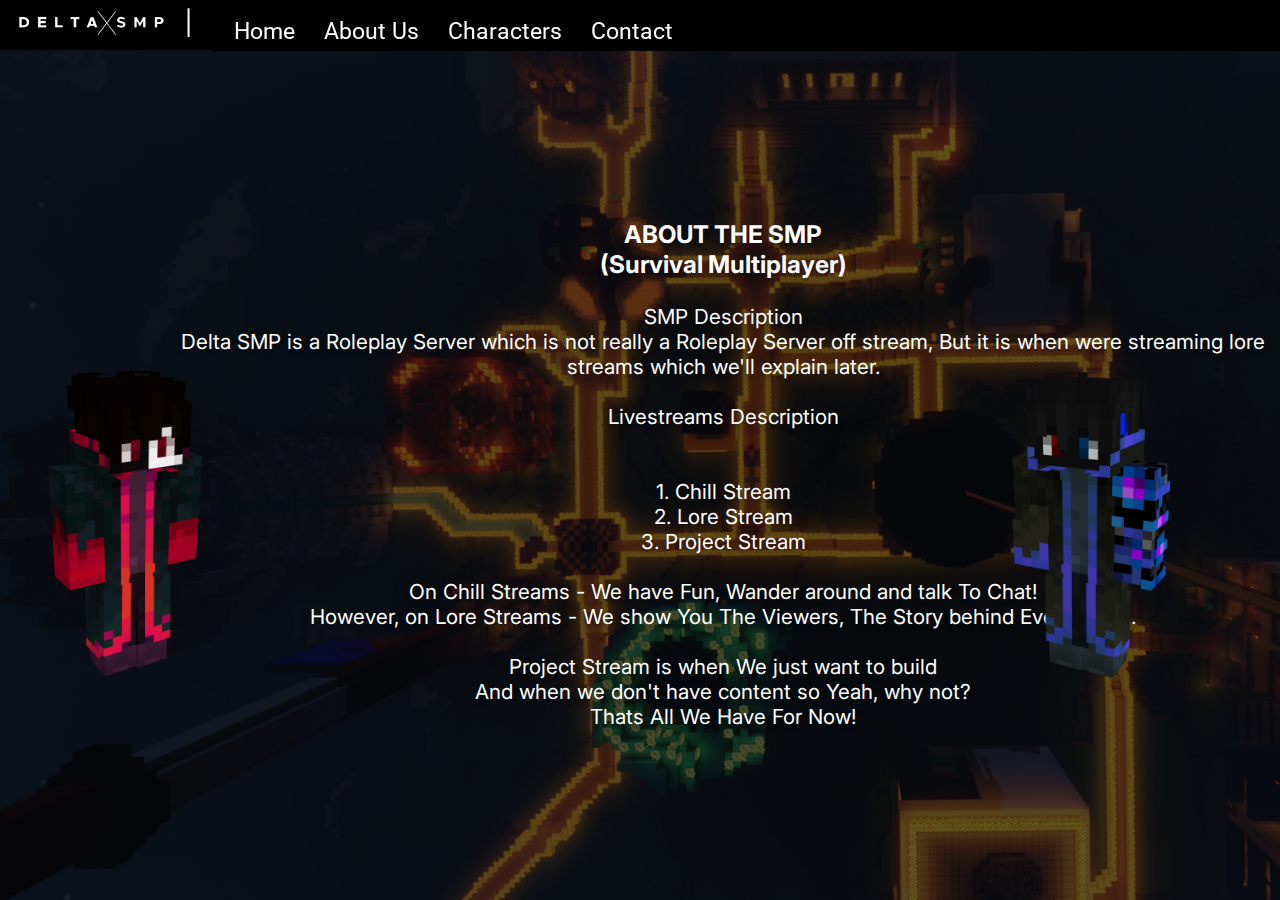
==== about.html @ 0eeb53e7 "New FIles" ====
<!DOCTYPE html>
<html lang="en">

<head>
    <title>Delta SMP X - Website</title>
    <meta charset="UTF-8">
    <meta name="viewport" content="width=device-width, initial-scale=1">
    <link href="css/style.css" rel="stylesheet">
    <script src="js/main.js"></script>
    <link rel="preconnect" href="https://fonts.googleapis.com">
    <link rel="preconnect" href="https://fonts.gstatic.com" crossorigin>
    <link href="https://fonts.googleapis.com/css2?family=Roboto&display=swap" rel="stylesheet">
    <link rel="preconnect" href="https://fonts.googleapis.com">
    <link rel="preconnect" href="https://fonts.gstatic.com" crossorigin>
    <link href="https://fonts.googleapis.com/css2?family=Inter:wght@500&display=swap" rel="stylesheet">
    <link rel="icon" href="https://cdn.discordapp.com/attachments/916335939960307804/916341994584965180/yo.png">
</head>

<body id="a-background">
    <div class="navbar-image">
        <img src="css/images/navbarimage.png" alt="">
    </div>
    <div class="navbar-background"></div>
    <div class="navbar">
        <ul>
            <li><a href="index.html" class="navbartext">Home</a></li>
            <li><a href="about.html" class="navbartext">About Us</a></li>
            <li><a href="characters.html" class="navbartext">Characters</a></li>
            <li><a href="contact.html" class="navbartext">Contact</a></li>
        </ul>
    </div>


    <div class="text">
        <p>
            <span class="text-title"><b>ABOUT THE SMP</b>
            <br> <b>(Survival Multiplayer)</b>
            </span>
            <br>
            <br> SMP Description
            <br> Delta SMP is a Roleplay Server which is not really a Roleplay Server off stream, But it is when were streaming lore streams which we'll explain later.
            <br>
            <br> Livestreams Description
            <br> 
            <br>
            <br> 1. Chill Stream
            <br> 2. Lore Stream
            <br> 3. Project Stream
            <br>
            <br> On Chill Streams - We have Fun, Wander around and talk To Chat!
            <br> However, on Lore Streams - We show You The Viewers, The Story behind Everything...
            <br>
            <br> Project Stream is when We just want to build
            <br> And when we don't have content so Yeah, why not?
            <br> Thats All We Have For Now!
        </p>
    </div>

    <div class="charabout">
        <img src="css/images/char-about/image4.png" alt="">
    </div>
    <div class="charabout2">
        <img src="css/images/char-about/image3.png" alt="">
    </div>
</body>

</html>
---- css/style.css ----
#background {
    height: auto;
    margin-left: auto;
    margin-right: auto;
    margin-top: auto;
    width: auto;
    background: url(images/home.png);
    background-size: cover;
    background-attachment: fixed;
    background-repeat: no-repeat;
}

ul {
    display: inline;
    position: fixed;
    z-index: 1;
    list-style-type: none;
    margin: 1.3%;
    padding: 0 0 0 15%;
    top: 0.1%;
}

li {
    display: inline;
    padding: 5 10%;
}

a {
    text-decoration: none;
}

.navbar a {
    margin-left: 2.8vh;
    color: rgb(255, 255, 255);
    font-family: 'Roboto', sans-serif;
}

.navbartext {
    font-size: 2.5vh;
}

.navbar-background {
    position: fixed;
    z-index: 1;
    background: #000000;
    padding: 2%;
    width: 79.5%;
    left: 16.5%;
}

.navbar-image img {
    position: fixed;
    z-index: 1;
    width: 16.8%;
    top: -0.4%;
    left: 0%;
}

.deltatitle img {
    position: absolute;
    top: 5%;
    left: 12%;
    width: 75%;
}


/* .deltaxtitle img {
    position: absolute;
    top: 35%;
    left: 50%;
    width: 6%;
} */

.hr {
    position: absolute;
    width: 30%;
    height: 30%;
    left: 35%;
    top: 55%;
    /* border: 1vh solid #f8f8f8; */
}

.button {
    position: absolute;
    background-color: #ffffff;
    color: hsl(0, 0%, 0%);
    border: none;
    padding: 0.9% 1.5%;
    text-align: center;
    text-decoration: none;
    display: inline-block;
    font-size: 2vh;
    margin: 4px 2px;
    cursor: pointer;
    /* -webkit-transition-duration: 0.4s; */
    /* Safari */
    transition-duration: 0.4s;
    border-radius: 1vh;
    left: 38%;
    font-family: Inter;
    top: 60%;
    transition: 0.4s;
}

.buttontwo {
    position: absolute;
    background-color: #ffffff00;
    color: hsl(0, 0%, 100%);
    border: #ffffff 1px solid;
    padding: 0.9% 1.5%;
    text-align: center;
    text-decoration: none;
    display: inline-block;
    font-size: 2vh;
    font-family: Inter;
    margin: 4px 2px;
    cursor: pointer;
    /* -webkit-transition-duration: 0.4s; */
    /* Safari */
    transition-duration: 0.4s;
    border-radius: 1vh;
    left: 52%;
    top: 60%;
    transition: 0.4s;
}

.buttontwo:hover {
    transform: scale(1.1);
    transition: 1s;
}

.button:hover {
    transform: scale(1.1);
    transition: 1s;
}


/* --------------------------------------------About Page Css-------------------------------- */

#a-background {
    height: auto;
    margin-left: auto;
    margin-right: auto;
    margin-top: auto;
    width: auto;
    background: url(images/about.png);
    background-size: cover;
    background-attachment: fixed;
    background-repeat: no-repeat;
}

.text {
    position: absolute;
    top: 22%;
    color: #ffffff;
    left: 13%;
    font-size: 2.3vh;
    font-family: Inter;
    text-align: center;
}

.text p {
    text-shadow: 0px 4px 4px rgba(0, 0, 0, 0.25);
}

.charabout img {
    position: absolute;
    width: 20%;
    top: 39%;
}

.charabout2 img {
    position: absolute;
    width: 20%;
    top: 39%;
    left: 75%;
}

.text-title {
    font-size: 2.7vh;
}


/* --------------------------------------------Characters Page Css-------------------------------- */

#c-background {
    height: auto;
    margin-left: auto;
    margin-right: auto;
    margin-top: auto;
    width: auto;
    background: url(images/char.png);
    background-size: cover;
    background-attachment: fixed;
    background-repeat: no-repeat;
}

.char1 img {
    position: absolute;
    width: 5%;
    top: 20%;
    width: 5%;
    left: 5%;
}

.char2 img {
    position: absolute;
    width: 5%;
    top: 45%;
    width: 5%;
    left: 5%;
}

.char3 img {
    position: absolute;
    width: 5%;
    top: 75%;
    width: 5%;
    left: 5%;
}

.char4 img {
    position: absolute;
    top: 20%;
    width: 5%;
    left: 30%;
}


/* ------------------------------------------------------------------------------------------ */

.char5 img {
    position: absolute;
    top: 45%;
    width: 3%;
    left: 31%;
}

.char6 img {
    position: absolute;
    top: 75%;
    width: 3%;
    left: 31%;
}

.char7 img {
    position: absolute;
    top: 20%;
    width: 3%;
    left: 55%;
}

.char8 img {
    position: absolute;
    top: 45%;
    width: 3%;
    left: 55%;
}

.char9 img {
    position: absolute;
    top: 75%;
    width: 3%;
    left: 55%;
}


/* ------------------------------------------------------------------------------------------ */

.char10 img {
    position: absolute;
    top: 20%;
    width: 3%;
    left: 78%;
}

.char11 img {
    position: absolute;
    top: 45%;
    width: 3%;
    left: 78%;
}

.char12 img {
    position: absolute;
    top: 75%;
    width: 3%;
    left: 78%;
}


/* ------------------------------------------------------------------------------------------ */

.char-text-all {
    color: #ffffff;
    font-size: 1.7vh;
    font-family: Inter;
}

.char1-text {
    position: absolute;
    top: 20%;
    left: 10%;
}

.char2-text {
    position: absolute;
    top: 45%;
    left: 10%;
}

.char3-text {
    position: absolute;
    top: 75%;
    left: 10%;
}

.char4-text {
    position: absolute;
    top: 20%;
    left: 35%;
}


/* --------------------------------------------Contact Us Css-------------------------------- */

#u-bg {
    height: auto;
    margin-left: auto;
    margin-right: auto;
    margin-top: auto;
    width: auto;
    background: url(images/contact.png);
    background-size: cover;
    background-attachment: fixed;
    background-repeat: no-repeat;
}

#form {
    position: absolute;
    padding-top: 5%;
    left: 40%;
}

#form p {
    font-family: 'Open Sans', sans-serif;
    color: #ffffff;
}

input[type=text],
select,
textarea {
    width: 150%;
    padding: 10px;
    border: 1px solid #ccc;
    border-radius: 4px;
    resize: vertical;
    font-family: 'Open Sans', sans-serif;
    background-color: #fffffffd;
}

.btnforcontact {
    background-color: #ffffff;
    border: 1px solid rgb(0, 0, 0);
    border-radius: 1vh;
    color: rgb(0, 0, 0);
    padding: 12px 35px;
    text-align: center;
    text-decoration: none;
    display: inline-block;
    font-size: 16px;
    margin: 4px 2px;
    cursor: pointer;
    position: absolute;
    top: 100%;
    left: 60%;
}
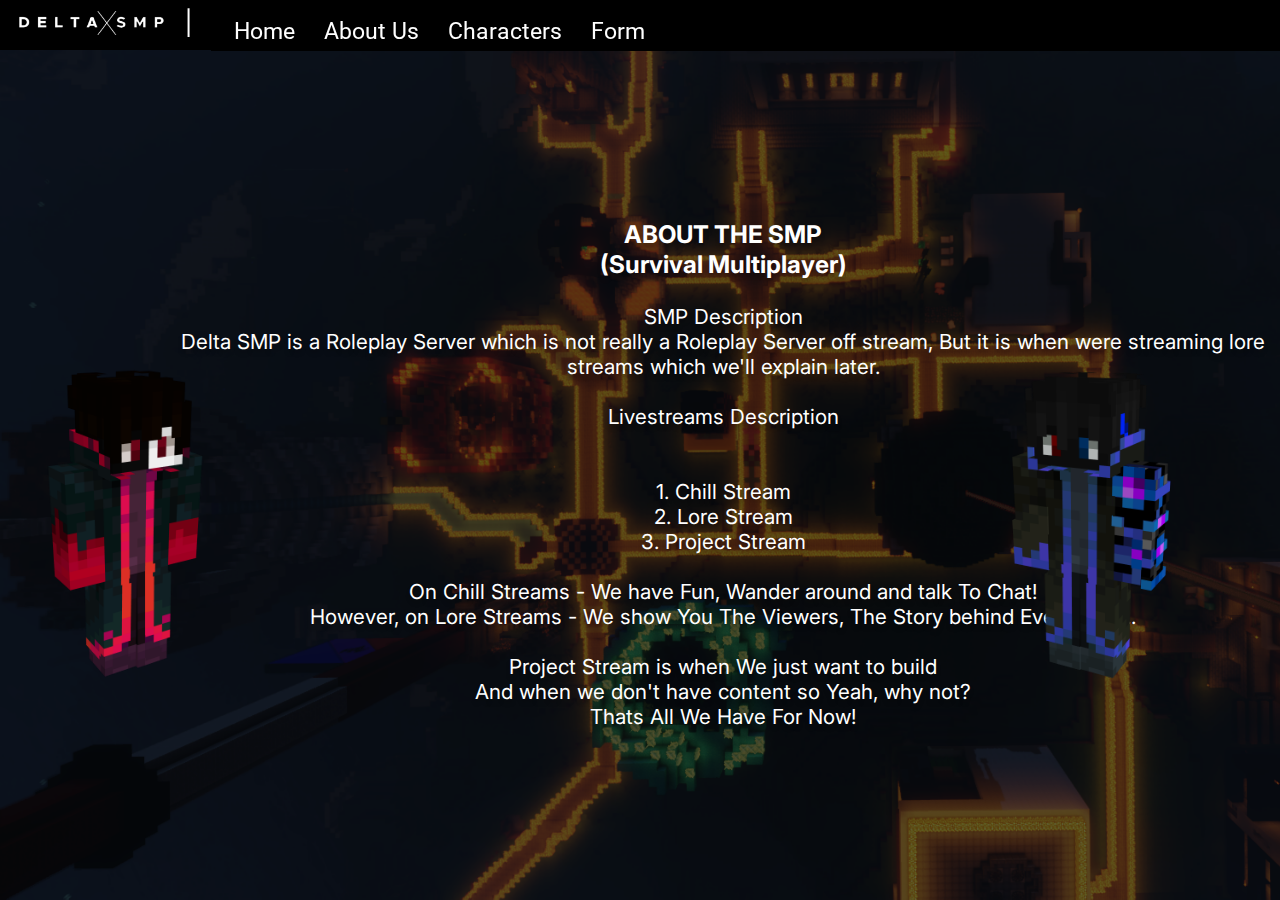
==== commit 4ac114c5: "form added ???!?" ====
--- a/about.html
+++ b/about.html
@@ -26,7 +26,7 @@
             <li><a href="index.html" class="navbartext">Home</a></li>
             <li><a href="about.html" class="navbartext">About Us</a></li>
             <li><a href="characters.html" class="navbartext">Characters</a></li>
-            <li><a href="contact.html" class="navbartext">Contact</a></li>
+            <li><a href="form.html" class="navbartext">Form</a></li>
         </ul>
     </div>
 
--- a/css/style.css
+++ b/css/style.css
@@ -135,7 +135,7 @@
 }
 
 
-/* --------------------------------------------About Page Css-------------------------------- */
+/* --------------------------------------------About Page Css---------------------------ikr----- */
 
 #a-background {
     height: auto;
@@ -322,7 +322,7 @@
 }
 
 
-/* --------------------------------------------Contact Us Css-------------------------------- */
+/* --------------------------------------------Form Css-------------------------------- */
 
 #u-bg {
     height: auto;
@@ -374,4 +374,4 @@
     position: absolute;
     top: 100%;
     left: 60%;
-}+}
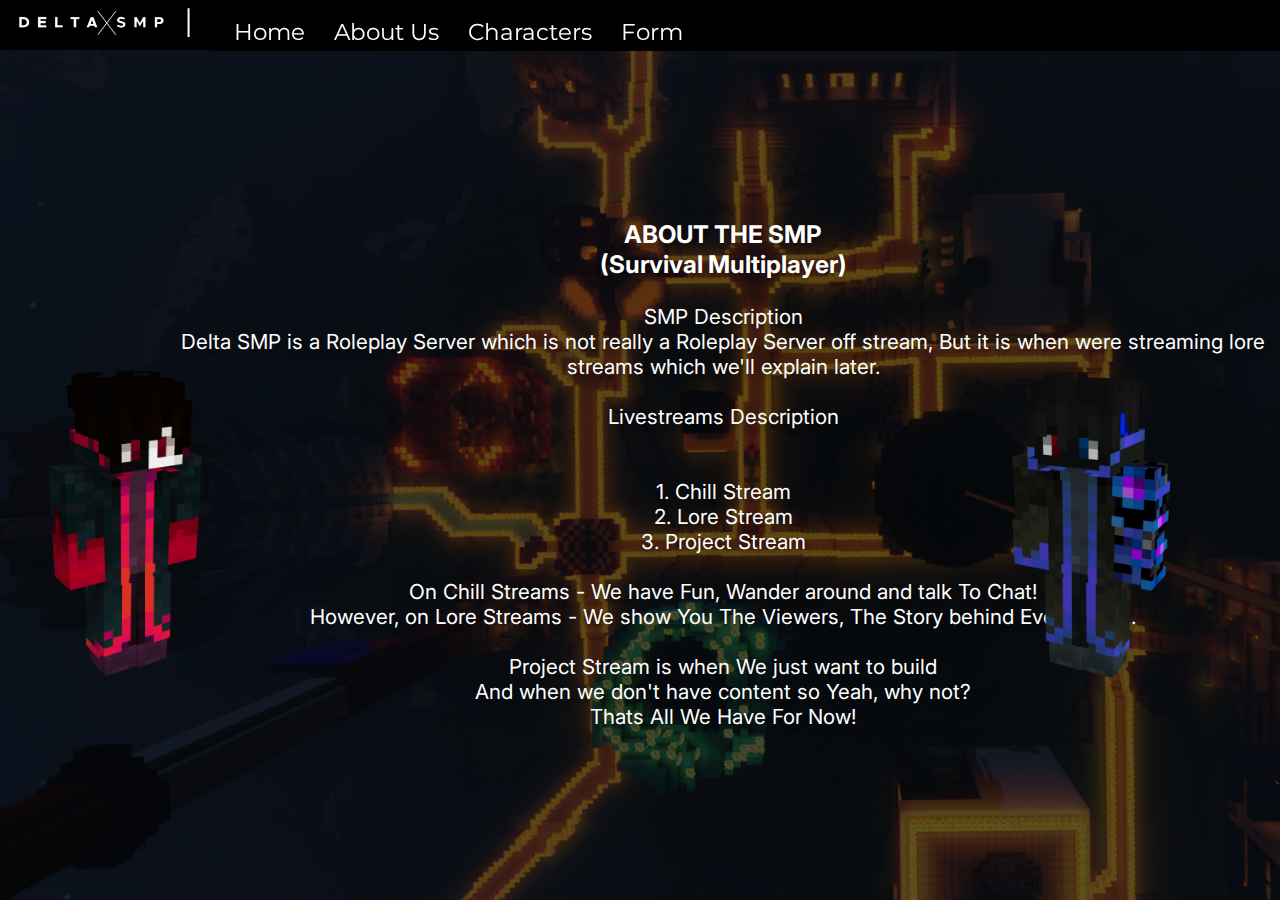
==== commit b60f8bad: "im sure this is the one" ====
--- a/about.html
+++ b/about.html
@@ -14,6 +14,7 @@
     <link rel="preconnect" href="https://fonts.gstatic.com" crossorigin>
     <link href="https://fonts.googleapis.com/css2?family=Inter:wght@500&display=swap" rel="stylesheet">
     <link rel="icon" href="https://cdn.discordapp.com/attachments/916335939960307804/916341994584965180/yo.png">
+    <link href="https://fonts.googleapis.com/css2?family=Montserrat:wght@550&display=swap" rel="stylesheet">
 </head>
 
 <body id="a-background">
--- a/css/style.css
+++ b/css/style.css
@@ -32,7 +32,7 @@
 .navbar a {
     margin-left: 2.8vh;
     color: rgb(255, 255, 255);
-    font-family: 'Roboto', sans-serif;
+    font-family: 'Montserrat', sans-serif;
 }
 
 .navbartext {
@@ -375,3 +375,24 @@
     top: 100%;
     left: 60%;
 }
+
+.btn {
+    background-color: #ffffff;
+    border: 1px solid rgb(0, 0, 0);
+    border-radius: 1vh;
+    color: rgb(0, 0, 0);
+    padding: 12px 35px;
+    text-align: center;
+    text-decoration: none;
+    display: inline-block;
+    font-size: 16px;
+    margin: 4px 2px;
+    cursor: pointer;
+    position: absolute;
+    top: 103%;
+    left: 60%;
+}
+
+#send[disabled] {
+    display: none;
+}
